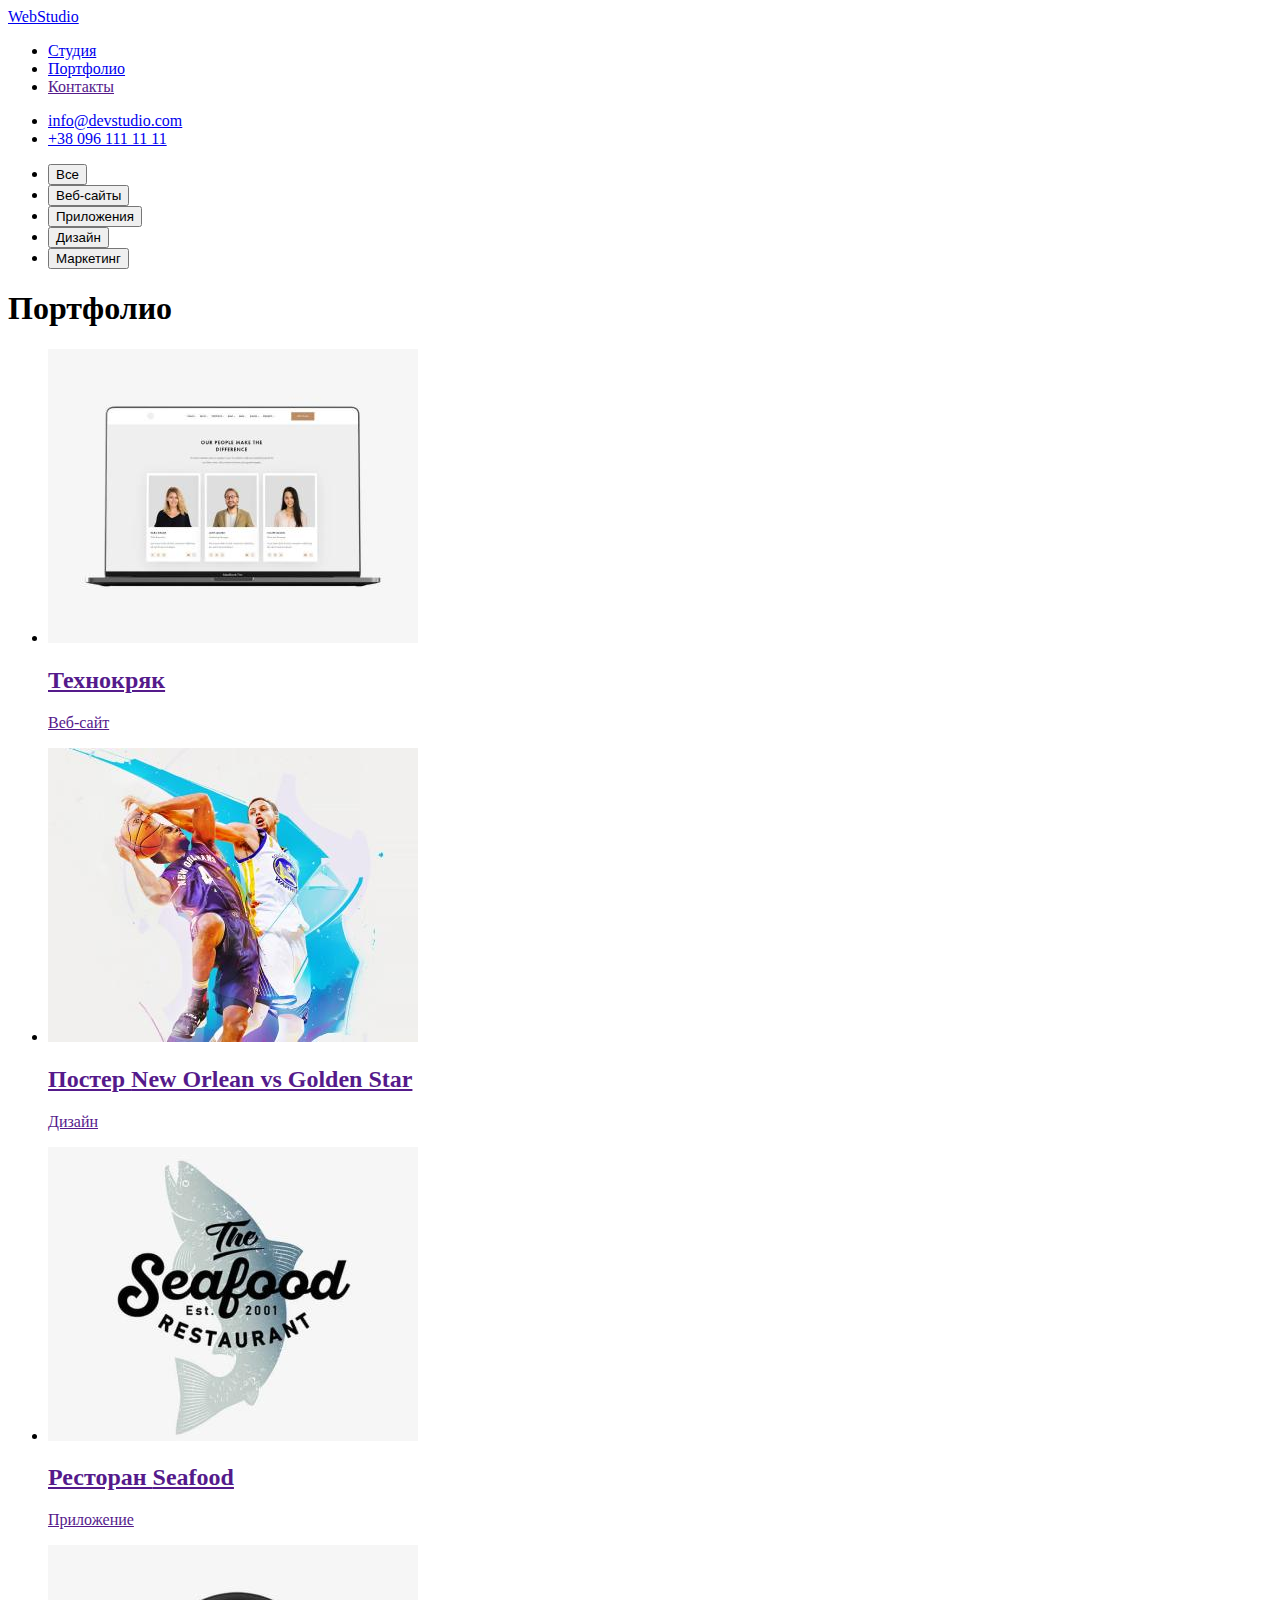
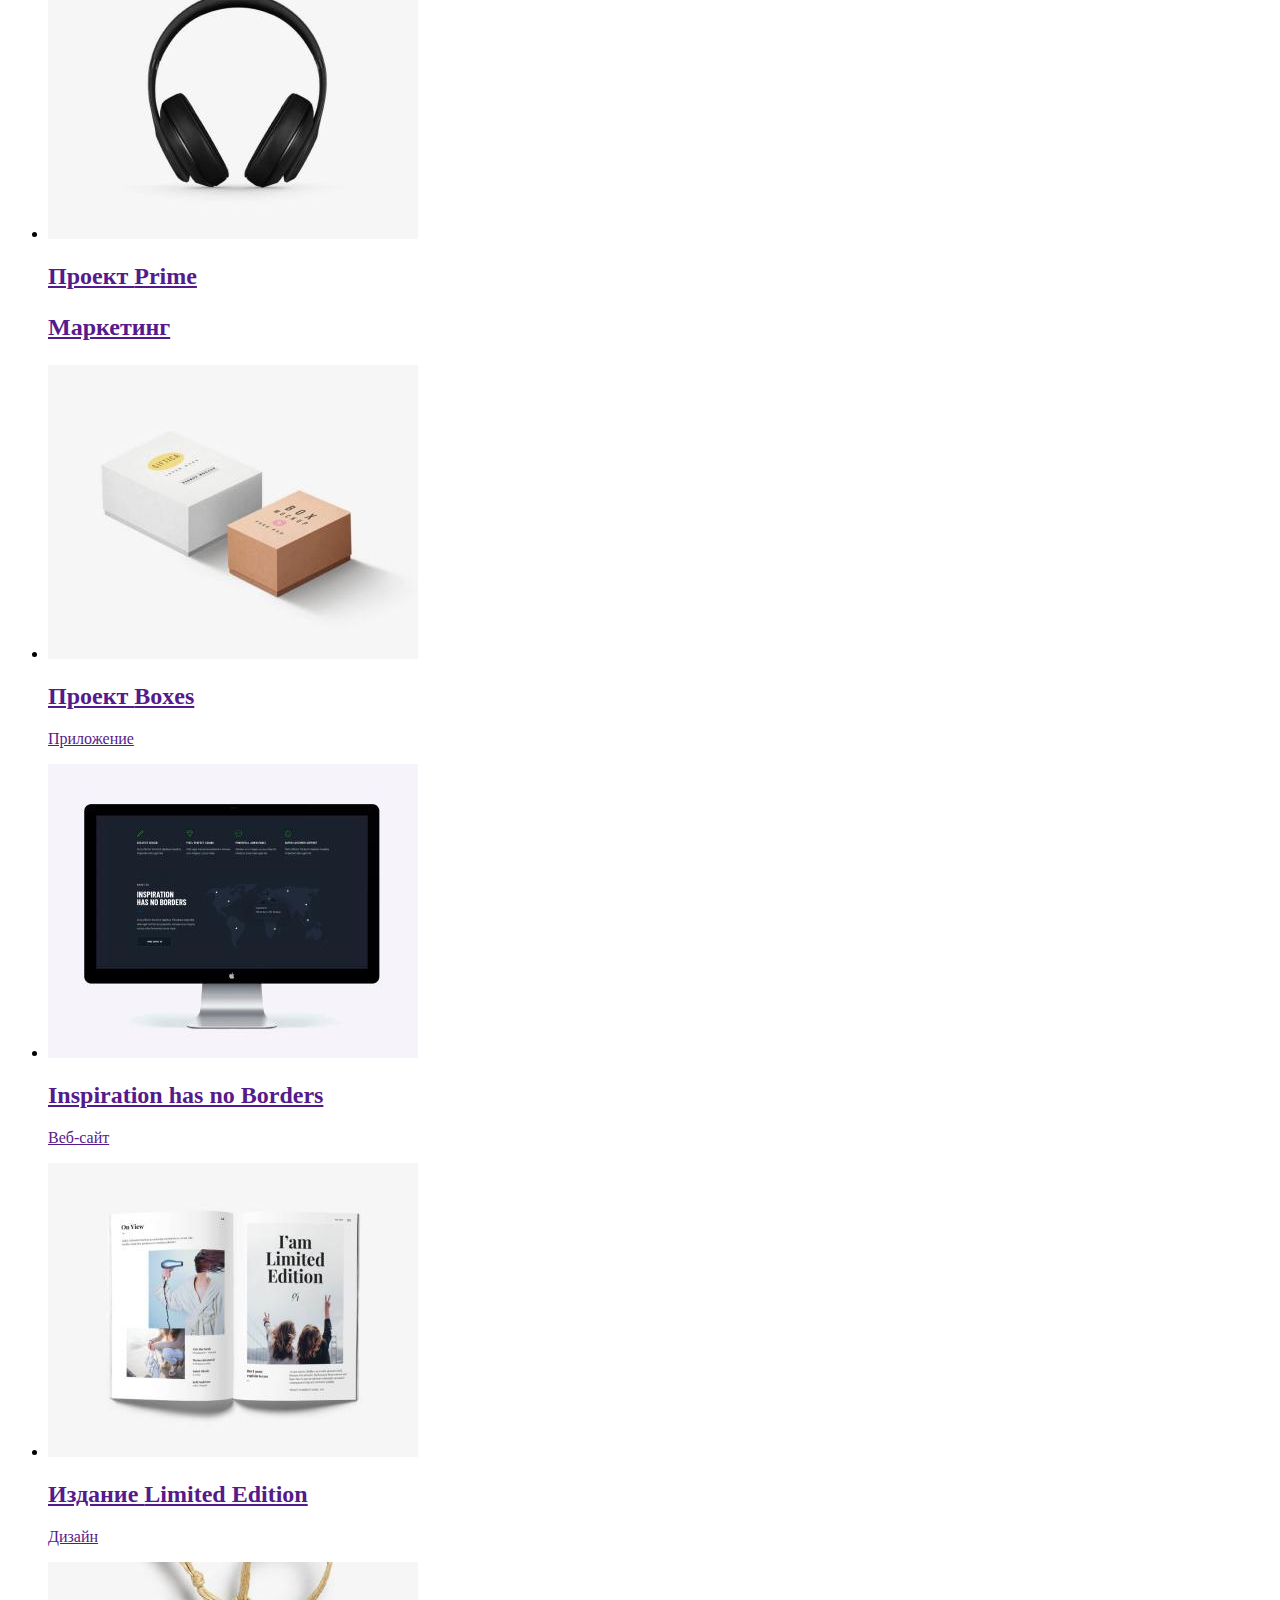
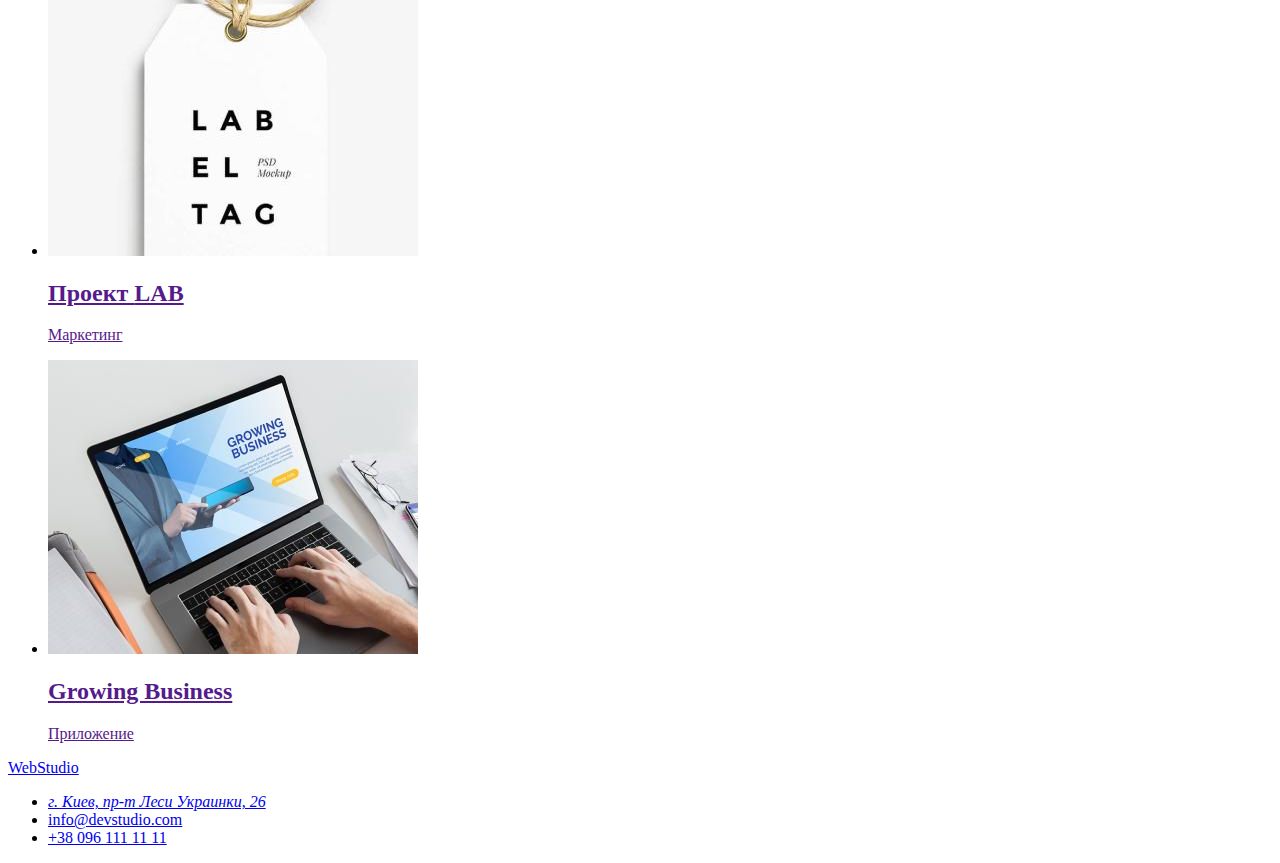
==== portfolio.html @ b195a721 "розписано портфоліо" ====
<!DOCTYPE html>
<html lang="en">

<head>
    <meta charset="UTF-8">
    <meta http-equiv="X-UA-Compatible" content="IE=edge">
    <meta name="viewport" content="width=device-width, initial-scale=1.0">
    <title>Document</title>
</head>

<body>
    <header>
        <nav>

            <a href="./index.html">WebStudio</a>

            <ul>
                <li><a href="./index.html">Студия</a></li>
                <li><a href="./portfolio.html">Портфолио</a></li>
                <li><a href="">Контакты</a></li>
            </ul>

        </nav>

        <ul>
            <li><a href="mailto:info@devstudio.com">info@devstudio.com</a></li>
            <li><a href="tel:+380961111111">+38 096 111 11 11</a></li>
        </ul>

    </header>

    <div>
        <ul>
            <li><button type="button">Все</button></li>
            <li><button type="button">Веб-сайты</button></li>
            <li><button type="button">Приложения</button></li>
            <li><button type="button">Дизайн</button></li>
            <li><button type="button">Маркетинг</button></li>
        </ul>
    </div>
    
    <section>
        <h1>Портфолио</h1>
        <ul>
            <li>
                <a href="">
                    <img src="./images/potr.jpg" alt="Ноутбук" width="370">
                    <h2>Технокряк</h2>
                    <p>Веб-сайт</p>
                </a>
            </li>
            <li>
                <a href="">
                    <img src="./images/potr(1).jpg" alt="Баскетболіти" width="370">
                    <h2>Постер <span lang="en">New Orlean vs Golden Star</span></h2>
                    <p>Дизайн</p>
                </a>
            </li>
            <li>
                <a href="">
                    <img src="./images/port(2).jpg" alt="Логотип ресторану" width="370">
                    <h2>Ресторан <span lang="en">Seafood</span></h2>
                    <p>Приложение</p>
                </a>
            </li>
            <li>
                <a href="">
                    <img src="./images/port(3).jpg" alt="Навушники" width="370">
                    <h2>Проект <span lang="en">Prime</span</h2>
                    <p>Маркетинг</p>
                </a>
            </li>
            <li>
                <a href="">
                    <img src="./images/port(4).jpg" alt="Коробка" width="370">
                    <h2>Проект <span lang="en">Boxes</span></h2>
                    <p>Приложение</p>
                </a>
            </li>
            <li>
                <a href="">
                    <img src="./images/port(5).jpg" alt="Комп'ютер" width="370">
                    <h2><span lang="en">Inspiration has no Borders</span></h2>
                    <p>Веб-сайт</p>
                </a>
            </li>
            <li>
                <a href="">
                    <img src="./images/port(6).jpg" alt="Журнал" width="370">
                    <h2>Издание <span lang="en">Limited Edition</span></h2>
                    <p>Дизайн</p>
                </a>
            </li>
            <li>
                <a href="">
                    <img src="./images/port(7).jpg" alt="Бірка" width="370">
                    <h2>Проект <span lang="en">LAB</span></h2>
                    <p>Маркетинг</p>
                </a>
            </li>
            <li>
                <a href="">
                    <img src="./images/port(8).jpg" alt="Ноутбук" width="370">
                    <h2><span lang="en">Growing Business</span></h2>
                    <p>Приложение</p>
                </a>
            </li>
        </ul>
    </section>
    <footer>
        <a href="./index.html">WebStudio</a>
        <ul>
            <li>
                <a class="map link" href="https://goo.gl/maps/3yWpkA23hBz6djXq9" target="_blank" rel="noopener noreferrer">
                    <address>г. Киев, пр-т Леси Украинки, 26</address>
                </a>
            </li>
            <li>
                <a href="mailto:info@devstudio.com">info@devstudio.com</a>
            </li>
            <li>
                <a href="tel:+380961111111">+38 096 111 11 11</a>
            </li>
        </ul>
    </footer>
</body>

</html>
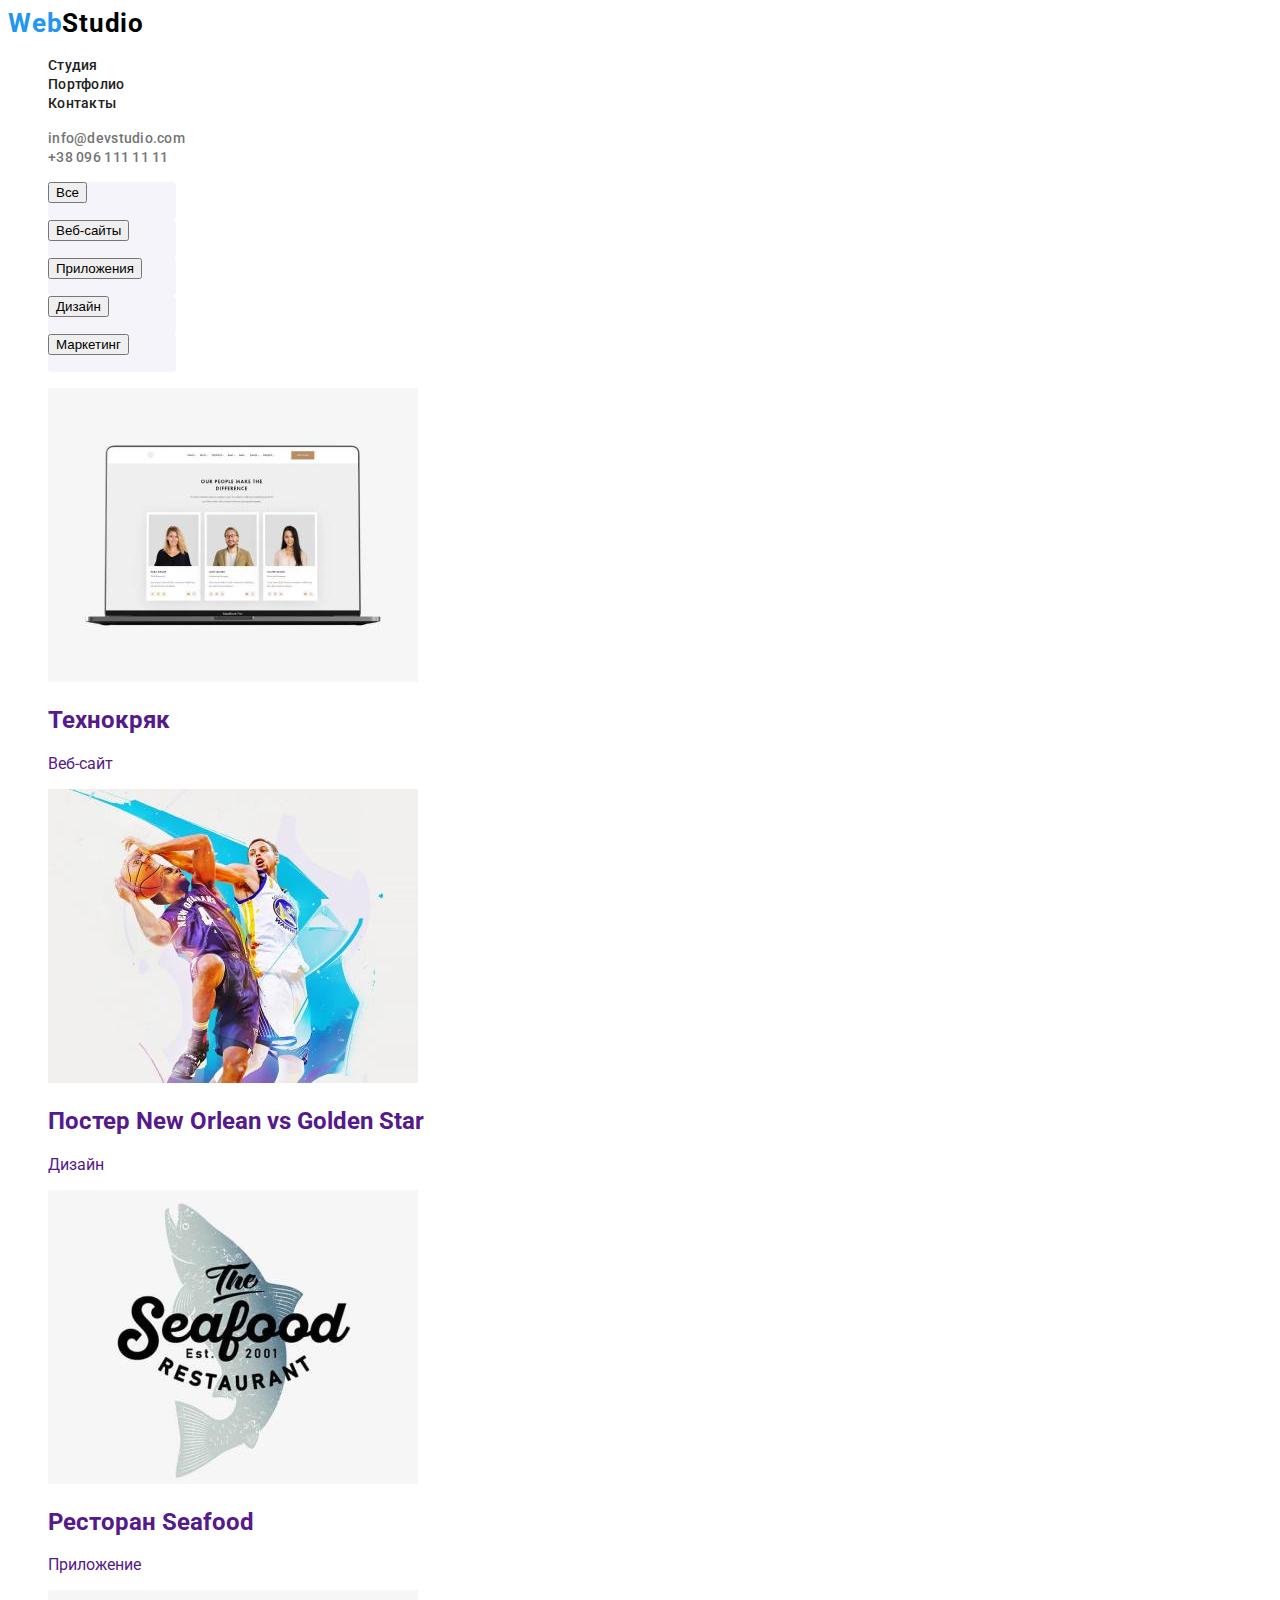
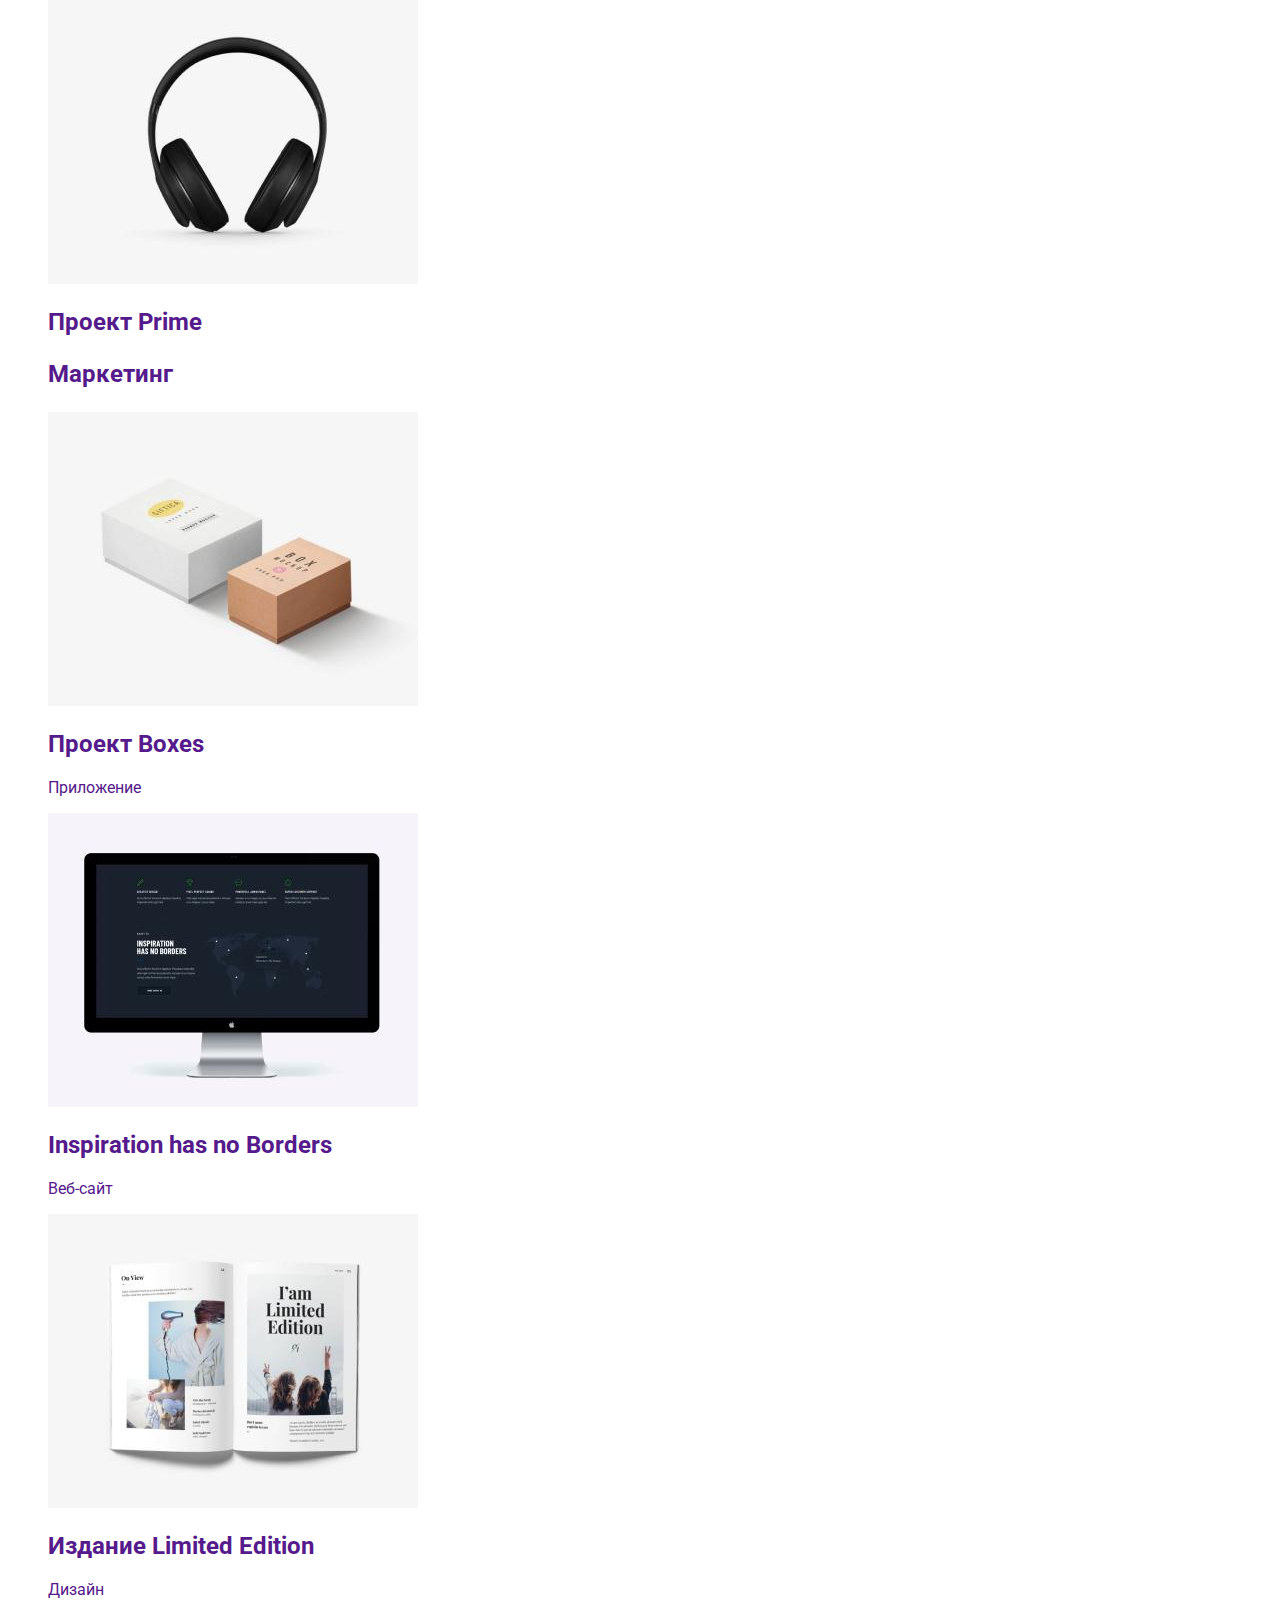
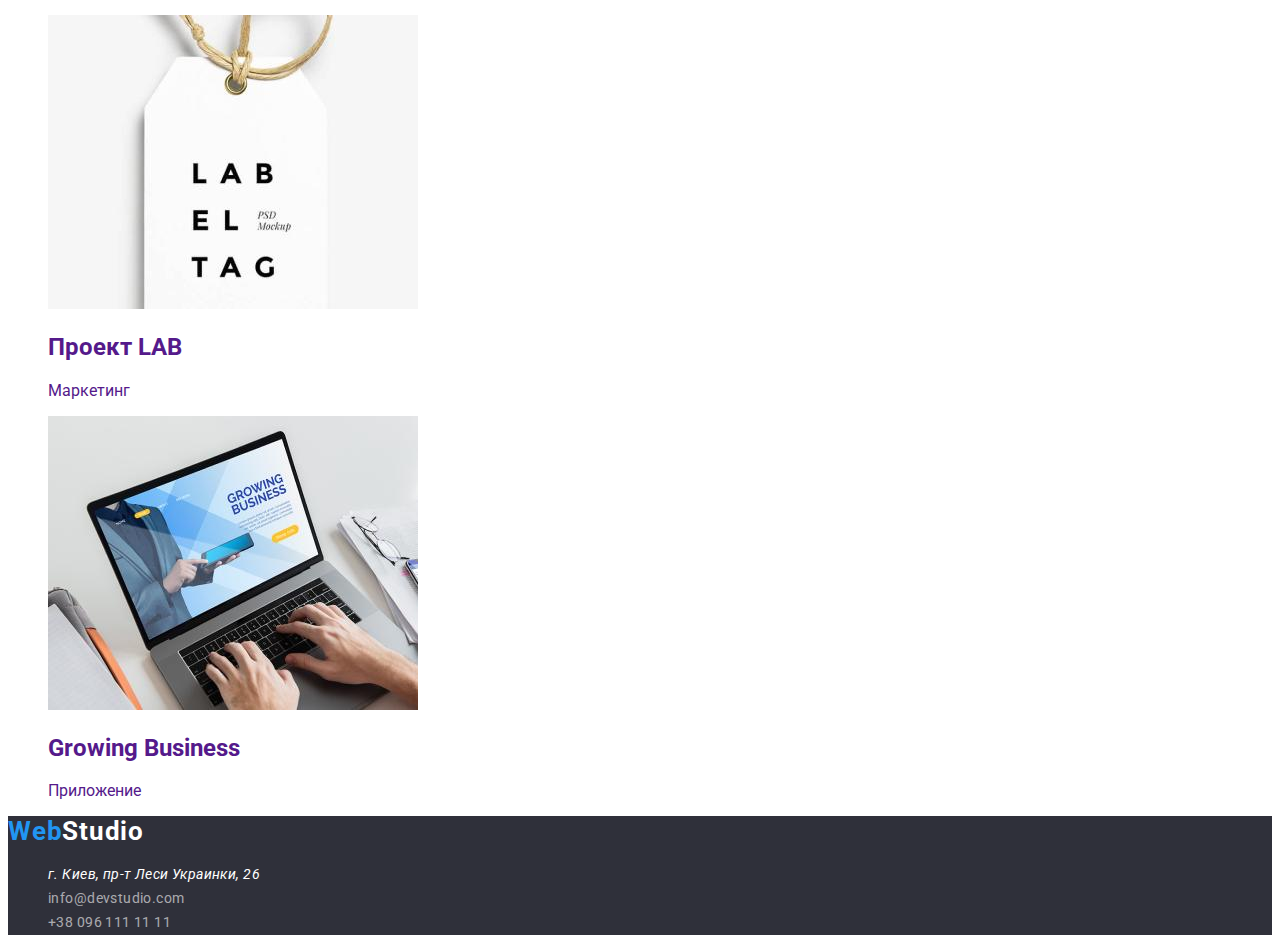
==== commit 71d16c3f: "готово на 70%" ====
--- a/portfolio.html
+++ b/portfolio.html
@@ -1,105 +1,111 @@
 <!DOCTYPE html>
-<html lang="en">
+<html lang="ru">
 
 <head>
     <meta charset="UTF-8">
     <meta http-equiv="X-UA-Compatible" content="IE=edge">
     <meta name="viewport" content="width=device-width, initial-scale=1.0">
+    <link rel="preconnect" href="https://fonts.googleapis.com">
+    <link rel="preconnect" href="https://fonts.gstatic.com" crossorigin>
+    <link href="https://fonts.googleapis.com/css2?family=Raleway:wght@700&family=Roboto:wght@400;500;700&display=swap"
+        rel="stylesheet">
+    <link rel="stylesheet" href="css/styles.css">
     <title>Document</title>
 </head>
 
 <body>
-    <header>
-        <nav>
+    <!-- хедер /* Верхняя линия */ -->
+    <header class="header">
+        <nav class="header-navigation">
 
-            <a href="./index.html">WebStudio</a>
+            <a class= "link header-logo-web" href="./index.html">Web<span class="header-logo-studio">Studio</span></a>
 
-            <ul>
-                <li><a href="./index.html">Студия</a></li>
-                <li><a href="./portfolio.html">Портфолио</a></li>
-                <li><a href="">Контакты</a></li>
+            <ul class="list header-list">
+                <li class="header-item"><a class= "link header-link" href="./index.html">Студия</a></li>
+                <li class="header-item"><a class= "link header-link" href="./portfolio.html">Портфолио</a></li>
+                <li class="header-item"><a class= "link header-link" href="">Контакты</a></li>
             </ul>
 
         </nav>
 
-        <ul>
-            <li><a href="mailto:info@devstudio.com">info@devstudio.com</a></li>
-            <li><a href="tel:+380961111111">+38 096 111 11 11</a></li>
+        <ul class="list">
+            <li><a class= "link header-mail" href="mailto:info@devstudio.com">info@devstudio.com</a></li>
+            <li><a class= "link header-tel" href="tel:+380961111111">+38 096 111 11 11</a></li>
         </ul>
-
+<!-- /* Портфолио */ -->
     </header>
-
+    
     <div>
-        <ul>
-            <li><button type="button">Все</button></li>
-            <li><button type="button">Веб-сайты</button></li>
-            <li><button type="button">Приложения</button></li>
-            <li><button type="button">Дизайн</button></li>
-            <li><button type="button">Маркетинг</button></li>
+        <ul class="list">
+            <li class="list-btn"><button type="button">Все</button></li>
+            <li class="list-btn"><button type="button">Веб-сайты</button></li>
+            <li class="list-btn"><button type="button">Приложения</button></li>
+            <li class="list-btn"><button type="button">Дизайн</button></li>
+            <li class="list-btn"><button type="button">Маркетинг</button></li>
         </ul>
     </div>
     
     <section>
-        <h1>Портфолио</h1>
-        <ul>
+        <h1 class="visually-hidden">Портфолио</h1>
+        <ul class="list">
             <li>
-                <a href="">
+                <a class="link" href="">
                     <img src="./images/potr.jpg" alt="Ноутбук" width="370">
                     <h2>Технокряк</h2>
                     <p>Веб-сайт</p>
                 </a>
             </li>
             <li>
-                <a href="">
+                <a class="link" href="">
                     <img src="./images/potr(1).jpg" alt="Баскетболіти" width="370">
                     <h2>Постер <span lang="en">New Orlean vs Golden Star</span></h2>
                     <p>Дизайн</p>
                 </a>
             </li>
             <li>
-                <a href="">
+                <a class="link" href="">
                     <img src="./images/port(2).jpg" alt="Логотип ресторану" width="370">
                     <h2>Ресторан <span lang="en">Seafood</span></h2>
                     <p>Приложение</p>
                 </a>
             </li>
             <li>
-                <a href="">
+                <a class="link" href="">
                     <img src="./images/port(3).jpg" alt="Навушники" width="370">
                     <h2>Проект <span lang="en">Prime</span</h2>
                     <p>Маркетинг</p>
                 </a>
             </li>
             <li>
-                <a href="">
+                <a class="link" href="">
                     <img src="./images/port(4).jpg" alt="Коробка" width="370">
                     <h2>Проект <span lang="en">Boxes</span></h2>
                     <p>Приложение</p>
                 </a>
             </li>
             <li>
-                <a href="">
+                <a class="link" href="">
                     <img src="./images/port(5).jpg" alt="Комп'ютер" width="370">
                     <h2><span lang="en">Inspiration has no Borders</span></h2>
                     <p>Веб-сайт</p>
                 </a>
             </li>
             <li>
-                <a href="">
+                <a class="link" href="">
                     <img src="./images/port(6).jpg" alt="Журнал" width="370">
                     <h2>Издание <span lang="en">Limited Edition</span></h2>
                     <p>Дизайн</p>
                 </a>
             </li>
             <li>
-                <a href="">
+                <a class="link" href="">
                     <img src="./images/port(7).jpg" alt="Бірка" width="370">
                     <h2>Проект <span lang="en">LAB</span></h2>
                     <p>Маркетинг</p>
                 </a>
             </li>
             <li>
-                <a href="">
+                <a class="link" href="">
                     <img src="./images/port(8).jpg" alt="Ноутбук" width="370">
                     <h2><span lang="en">Growing Business</span></h2>
                     <p>Приложение</p>
@@ -107,19 +113,20 @@
             </li>
         </ul>
     </section>
-    <footer>
-        <a href="./index.html">WebStudio</a>
-        <ul>
+    <!-- футер /* Подвал */-->
+    <footer class="footer">
+        <a class="link footer-web-link" href="./index.html">Web<span class="footer-logo-studio">Studio</span></a>
+        <ul class="list footer-list">
             <li>
-                <a class="map link" href="https://goo.gl/maps/3yWpkA23hBz6djXq9" target="_blank" rel="noopener noreferrer">
+                <a class="map-link" href="https://goo.gl/maps/3yWpkA23hBz6djXq9" target="_blank" rel="noopener noreferrer">
                     <address>г. Киев, пр-т Леси Украинки, 26</address>
                 </a>
             </li>
             <li>
-                <a href="mailto:info@devstudio.com">info@devstudio.com</a>
+                <a class="link footer-mail" href="mailto:info@devstudio.com">info@devstudio.com</a>
             </li>
             <li>
-                <a href="tel:+380961111111">+38 096 111 11 11</a>
+                <a class="link footer-tel" href="tel:+380961111111">+38 096 111 11 11</a>
             </li>
         </ul>
     </footer>
--- a/css/styles.css
+++ b/css/styles.css
@@ -0,0 +1,220 @@
+:root {
+  --main-header-color: #212121;
+  --accent-color: #2196f3;
+  --main-title-color: #212121;
+  --main-text-color: #757575;
+  --main-btr-color: #ffffff;
+}
+
+body {
+  font-family: "Roboto", sans-serif;
+}
+
+.list {
+  list-style: none;
+}
+
+.link {
+  text-decoration: none;
+}
+
+/* -----------------------Верхняя линия-------------- */
+
+.header {
+  background-color: #ffffff;
+}
+
+.header-logo-web {
+  font-weight: bold;
+  font-size: 26px;
+  line-height: 31px;
+  letter-spacing: 0.03em;
+  color: #2196f3;
+}
+
+.header-logo-studio {
+  font-weight: bold;
+  font-size: 26px;
+  line-height: 31px;
+  letter-spacing: 0.03em;
+  color: #000000;
+}
+
+.header-link {
+  font-weight: 500;
+  font-size: 14px;
+  line-height: 1.15;
+  letter-spacing: 0.02em;
+  color: var(--main-header-color);
+}
+
+.header-link:hover {
+  color: var(--accent-color);
+}
+.header-link:focus {
+  color: var(--accent-color);
+}
+
+.header-tel {
+  font-weight: 500;
+  font-size: 14px;
+  line-height: 1.15;
+  letter-spacing: 0.02em;
+  color: #757575;
+}
+
+.header-tel:hover {
+  color: var(--accent-color);
+}
+.header-tel:focus {
+  color: var(--accent-color);
+}
+
+.header-mail {
+  font-weight: 500;
+  font-size: 14px;
+  line-height: 1.15;
+  letter-spacing: 0.02em;
+  color: #757575;
+}
+
+.header-mail:hover {
+  color: var(--accent-color);
+}
+.header-mail:focus {
+  color: var(--accent-color);
+}
+
+/* --------------------------HERO---------------------------------- */
+
+.hero {
+  background-color: #2f303a;
+}
+
+.hero-btn {
+  font-family: inherit;
+  font-weight: bold;
+  font-size: 16px;
+  line-height: 1.87;
+  display: flex;
+  align-items: center;
+  text-align: center;
+  letter-spacing: 0.06em;
+  color: #ffffff;
+}
+
+.hero-btn {
+  background-color: #2196f3;
+}
+
+.hero-btn:hover {
+  color: #188ce8;
+}
+.hero-btn:focus {
+  color: #188ce8;
+}
+
+.hero-title {
+  font-weight: 900;
+  font-size: 44px;
+  line-height: 1.36;
+  text-align: center;
+  letter-spacing: 0.06em;
+  text-transform: uppercase;
+  color: #ffffff;
+}
+
+.visually-hidden {
+  position: absolute;
+  width: 1px;
+  height: 1px;
+  margin: -1px;
+  border: 0;
+  padding: 0;
+
+  white-space: nowrap;
+  clip-path: inset(100%);
+  clip: rect(0 0 0 0);
+  overflow: hidden;
+}
+
+.list-btn {
+  width: 128px;
+  height: 38px;
+  left: 576px;
+  top: 174px;
+
+  background: #f5f4fa;
+  border-radius: 4px;
+}
+
+/* --------------------Подвал------------------------- */
+.footer {
+  background-color: #2f303a;
+}
+
+.footer-web-link {
+  font-weight: bold;
+  font-size: 26px;
+  line-height: 31px;
+  letter-spacing: 0.03em;
+  color: #2196f3;
+}
+
+.footer-logo-studio {
+  font-weight: bold;
+  font-size: 26px;
+  line-height: 31px;
+  letter-spacing: 0.03em;
+  color: #ffffff;
+}
+
+.map-link {
+  font-weight: normal;
+  font-size: 14px;
+  line-height: 1.71;
+  letter-spacing: 0.03em;
+  color: #ffffff;
+}
+
+.map-link:hover {
+  color: var(--accent-color);
+}
+.map-link:focus {
+  color: var(--accent-color);
+}
+
+.footer-mail {
+  font-weight: normal;
+  font-size: 14px;
+  line-height: 1.71;
+  letter-spacing: 0.03em;
+  color: rgba(255, 255, 255, 0.6);
+}
+
+.footer-mail:hover {
+  color: var(--accent-color);
+}
+.footer-mail:focus {
+  color: var(--accent-color);
+}
+
+.footer-tel {
+  font-weight: normal;
+  font-size: 14px;
+  line-height: 1.71;
+  letter-spacing: 0.03em;
+  color: rgba(255, 255, 255, 0.6);
+}
+
+.footer-tel:hover {
+  color: var(--accent-color);
+}
+
+.footer-tel:focus {
+  color: var(--accent-color);
+}
+
+.map-link {
+  text-decoration: none;
+}
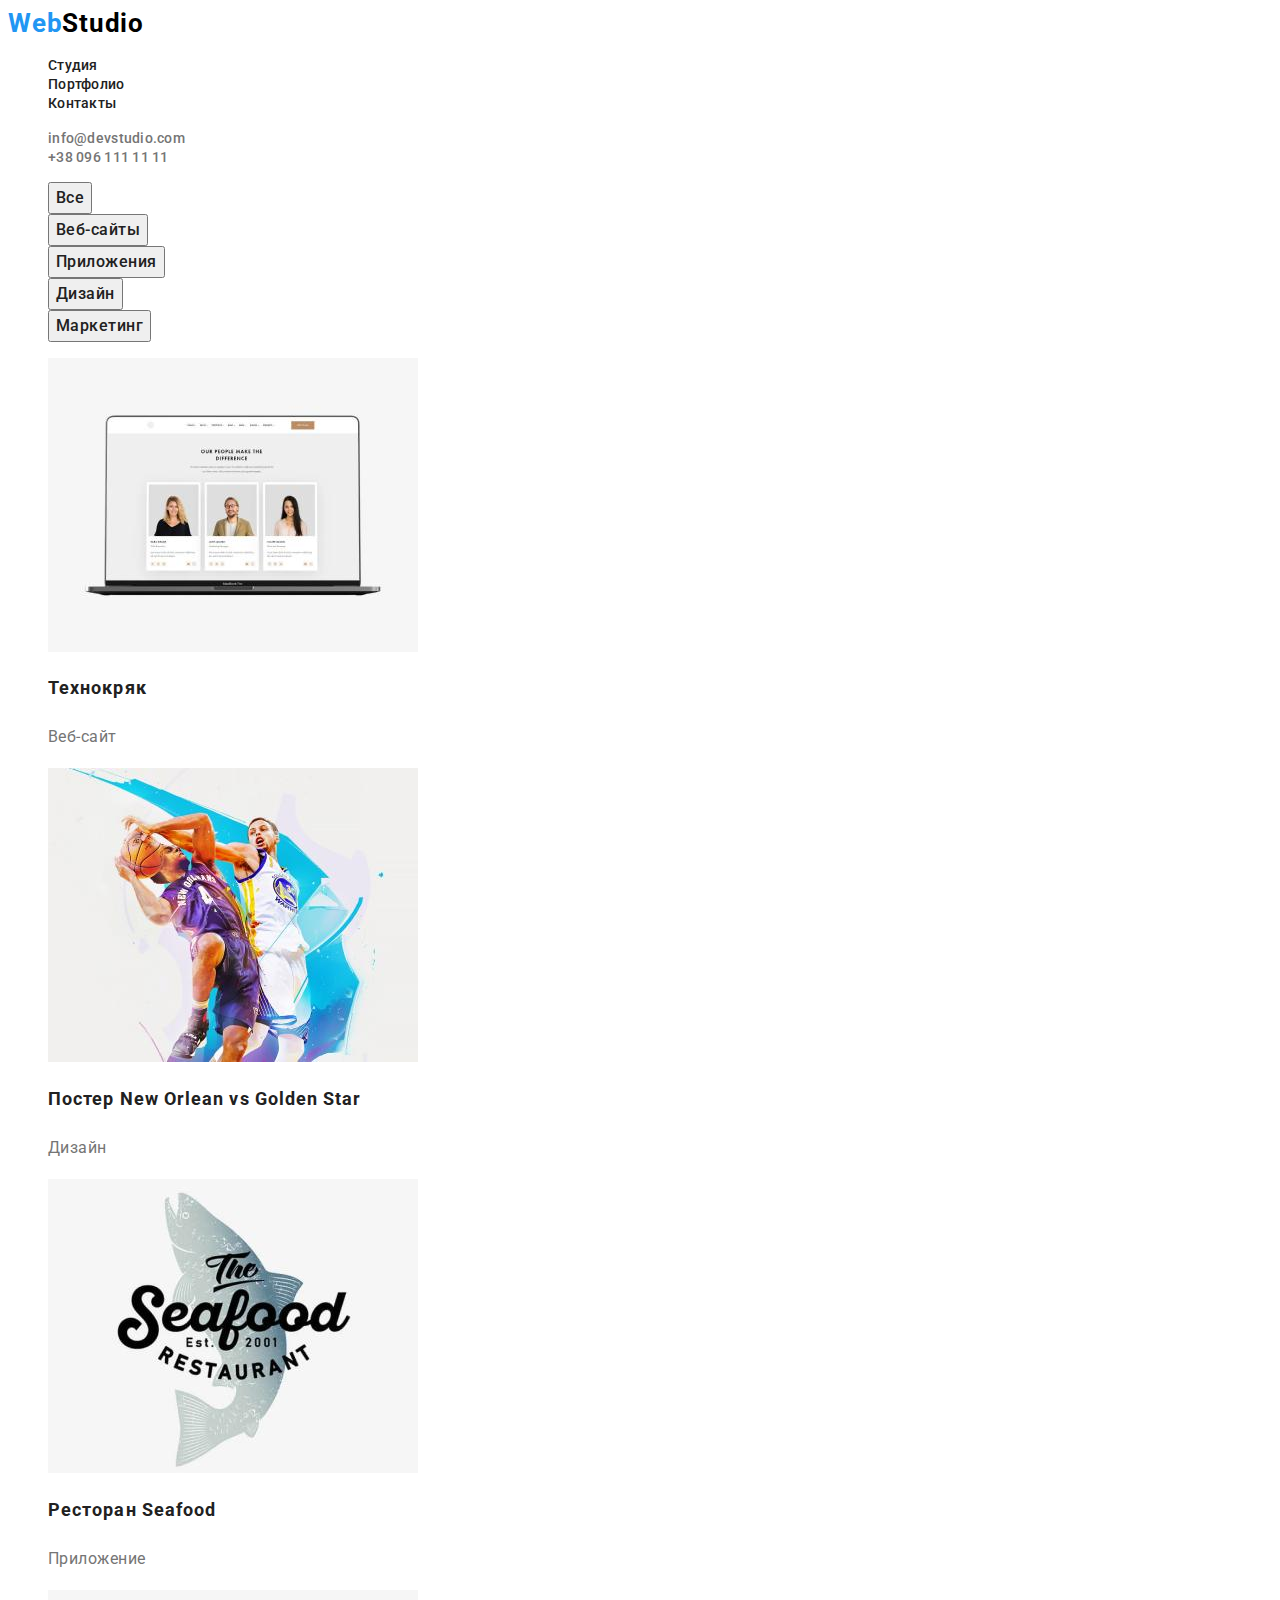
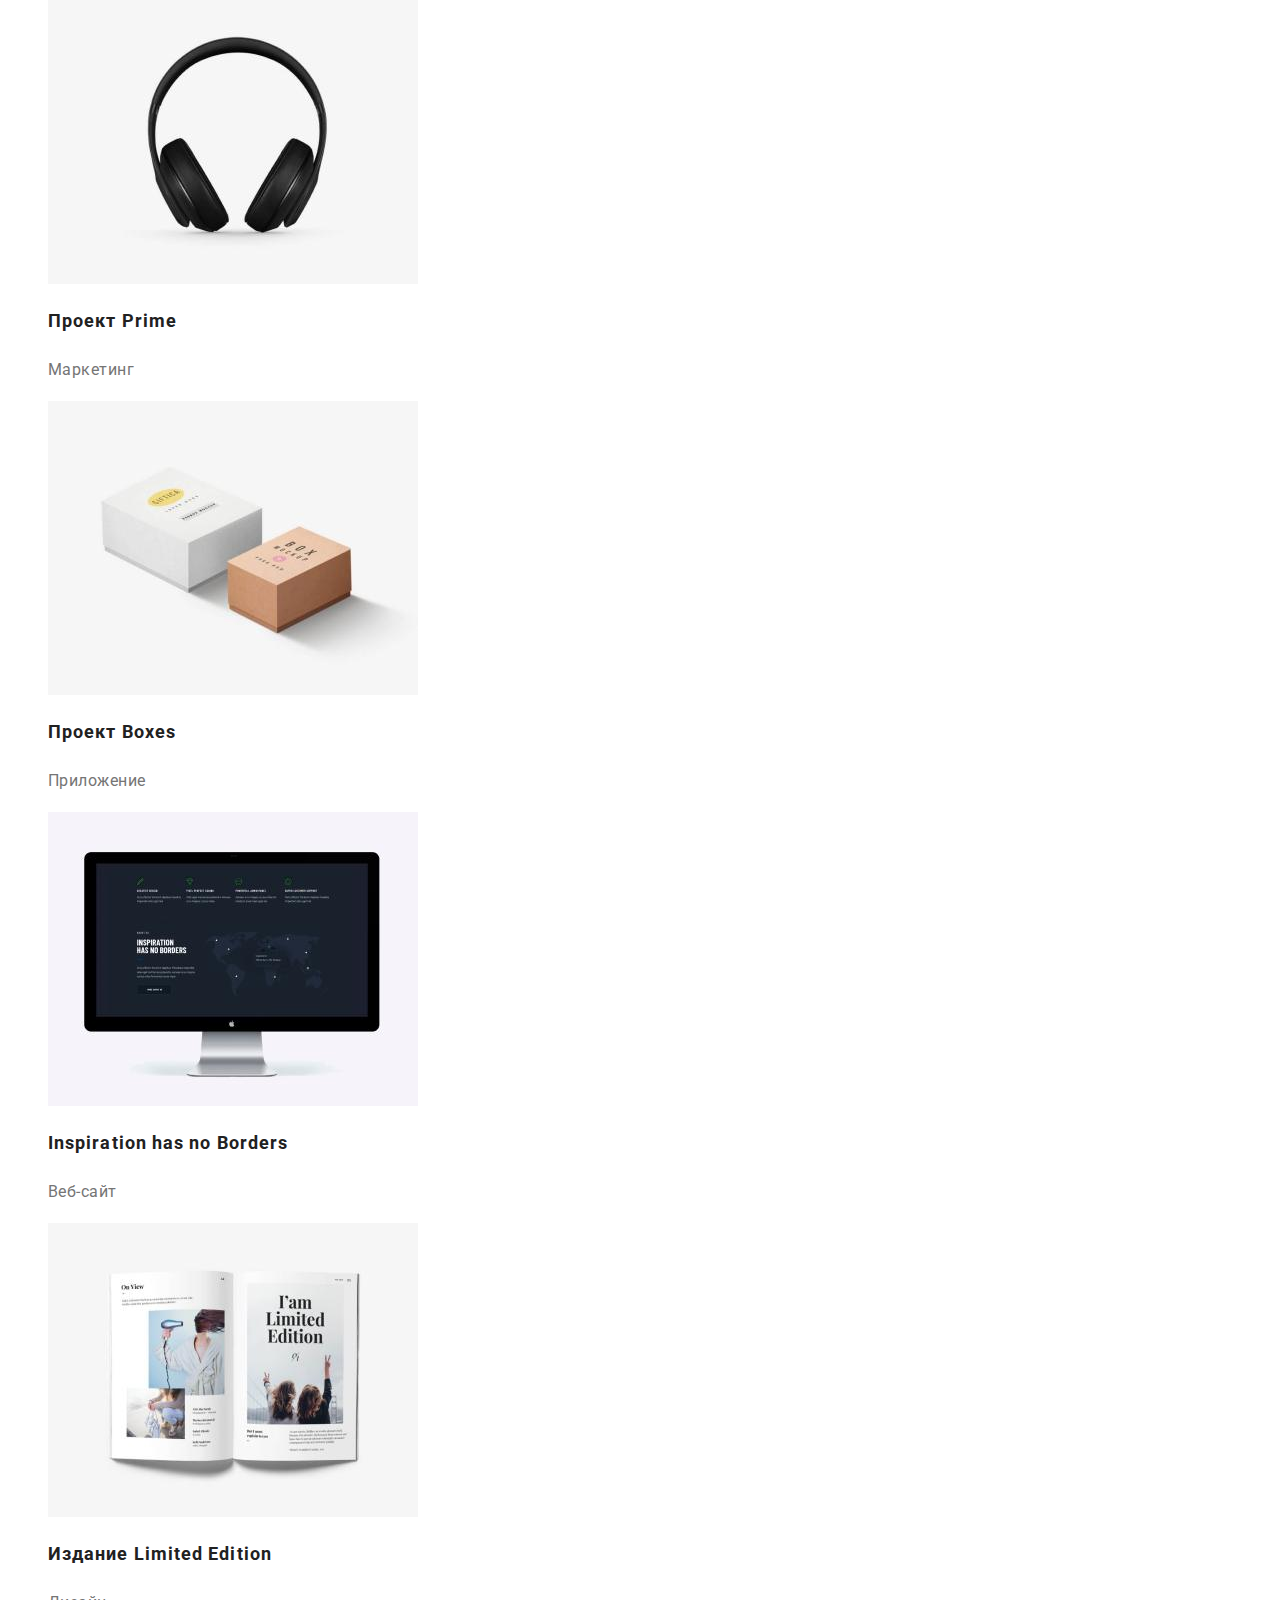
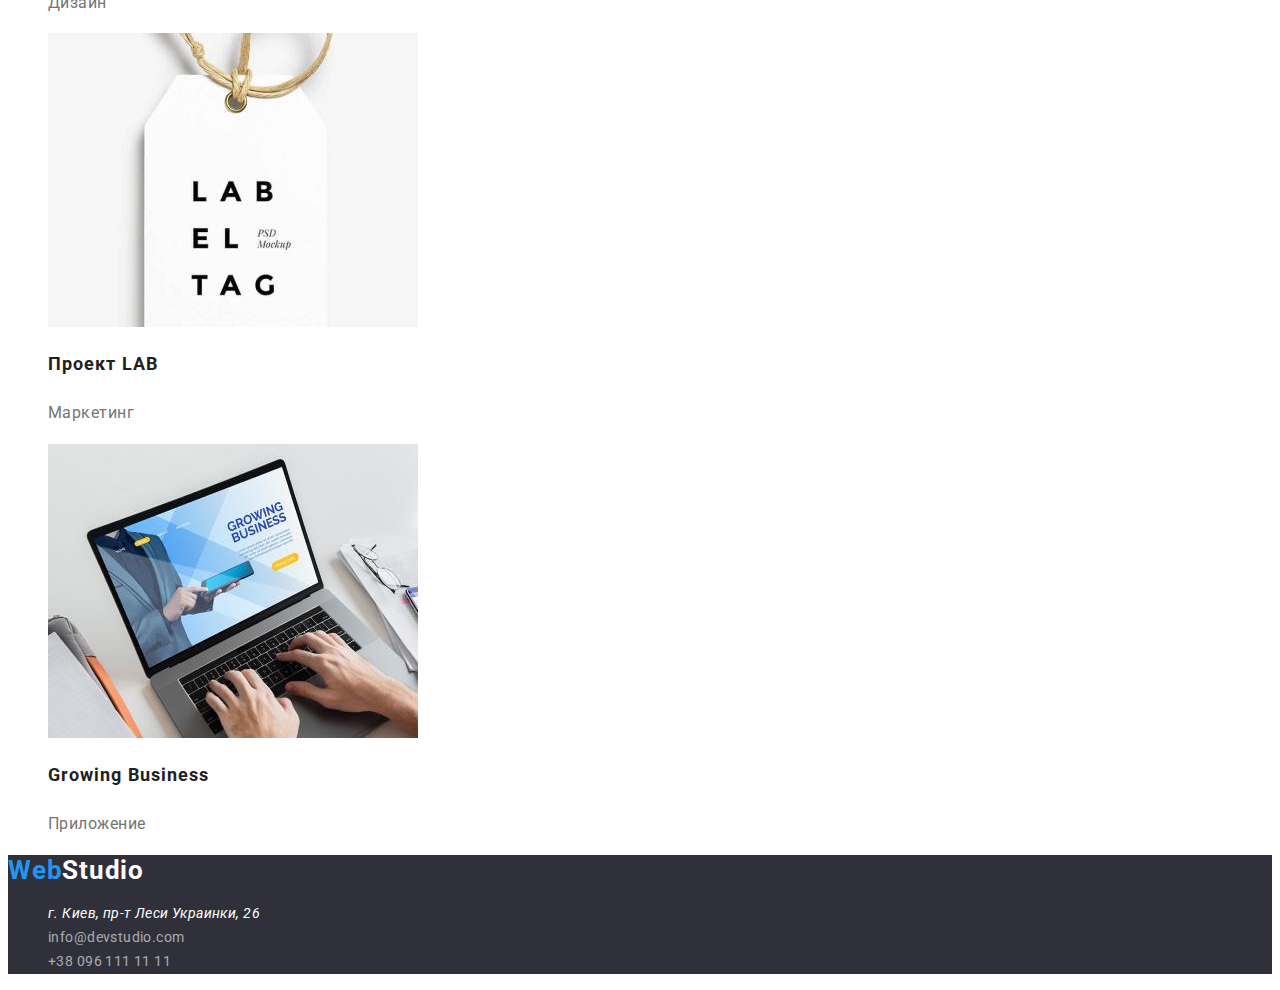
==== commit 445b3cc4: "зроблено" ====
--- a/portfolio.html
+++ b/portfolio.html
@@ -7,126 +7,125 @@
     <meta name="viewport" content="width=device-width, initial-scale=1.0">
     <link rel="preconnect" href="https://fonts.googleapis.com">
     <link rel="preconnect" href="https://fonts.gstatic.com" crossorigin>
-    <link href="https://fonts.googleapis.com/css2?family=Raleway:wght@700&family=Roboto:wght@400;500;700&display=swap"
+    <link href="https://fonts.googleapis.com/css2?family=Raleway:wght@700&family=Roboto:wght@400;500;700;900&display=swap"
         rel="stylesheet">
     <link rel="stylesheet" href="css/styles.css">
     <title>Document</title>
 </head>
 
 <body>
-    <!-- хедер /* Верхняя линия */ -->
-    <header class="header">
-        <nav class="header-navigation">
+    <!--------------------------ШАПКА----/*Верхняя линия*/-->
+    <header>
+        <nav>
 
-            <a class= "link header-logo-web" href="./index.html">Web<span class="header-logo-studio">Studio</span></a>
-
+            <a class="link header-logo-web" href="./index.html">Web<span class="header-logo-studio">Studio</span></a>
+            
             <ul class="list header-list">
-                <li class="header-item"><a class= "link header-link" href="./index.html">Студия</a></li>
-                <li class="header-item"><a class= "link header-link" href="./portfolio.html">Портфолио</a></li>
-                <li class="header-item"><a class= "link header-link" href="">Контакты</a></li>
+                <li class="header-item"><a class="link header-link" href="./index.html">Студия</a></li>
+                <li class="header-item"><a class="link header-link" href="./portfolio.html">Портфолио</a></li>
+                <li class="header-item"><a class="link header-link" href="">Контакты</a></li>
             </ul>
-
-        </nav>
-
-        <ul class="list">
-            <li><a class= "link header-mail" href="mailto:info@devstudio.com">info@devstudio.com</a></li>
-            <li><a class= "link header-tel" href="tel:+380961111111">+38 096 111 11 11</a></li>
-        </ul>
-<!-- /* Портфолио */ -->
+            
+            </nav>
+            
+            <ul class="list">
+                <li><a class="link header-mail" href="mailto:info@devstudio.com">info@devstudio.com</a></li>
+                <li><a class="link header-tel" href="tel:+380961111111">+38 096 111 11 11</a></li>
+            </ul>
+<!------------------------------/* Портфолио */----------------------->
     </header>
     
     <div>
         <ul class="list">
-            <li class="list-btn"><button type="button">Все</button></li>
-            <li class="list-btn"><button type="button">Веб-сайты</button></li>
-            <li class="list-btn"><button type="button">Приложения</button></li>
-            <li class="list-btn"><button type="button">Дизайн</button></li>
-            <li class="list-btn"><button type="button">Маркетинг</button></li>
+            <li><button class="list-btn" type="button">Все</button></li>
+            <li><button class="list-btn" type="button">Веб-сайты</button></li>
+            <li><button class="list-btn" type="button">Приложения</button></li>
+            <li><button class="list-btn" type="button">Дизайн</button></li>
+            <li><button class="list-btn" type="button">Маркетинг</button></li>
         </ul>
     </div>
     
-    <section>
+    <section class="section-list">
         <h1 class="visually-hidden">Портфолио</h1>
         <ul class="list">
             <li>
                 <a class="link" href="">
                     <img src="./images/potr.jpg" alt="Ноутбук" width="370">
-                    <h2>Технокряк</h2>
-                    <p>Веб-сайт</p>
+                    <h2 class="section-text">Технокряк</h2>
+                    <p class="section-title" >Веб-сайт</p>
                 </a>
             </li>
             <li>
                 <a class="link" href="">
                     <img src="./images/potr(1).jpg" alt="Баскетболіти" width="370">
-                    <h2>Постер <span lang="en">New Orlean vs Golden Star</span></h2>
-                    <p>Дизайн</p>
+                    <h2 class="section-text">Постер <span lang="en">New Orlean vs Golden Star</span></h2>
+                    <p class="section-title" >Дизайн</p>
                 </a>
             </li>
             <li>
                 <a class="link" href="">
                     <img src="./images/port(2).jpg" alt="Логотип ресторану" width="370">
-                    <h2>Ресторан <span lang="en">Seafood</span></h2>
-                    <p>Приложение</p>
+                    <h2 class="section-text">Ресторан <span lang="en">Seafood</span></h2>
+                    <p class="section-title" >Приложение</p>
                 </a>
             </li>
             <li>
                 <a class="link" href="">
                     <img src="./images/port(3).jpg" alt="Навушники" width="370">
-                    <h2>Проект <span lang="en">Prime</span</h2>
-                    <p>Маркетинг</p>
+                    <h2 class="section-text">Проект <span lang="en">Prime</span></h2>
+                    <p class="section-title" >Маркетинг</p>
                 </a>
             </li>
             <li>
                 <a class="link" href="">
                     <img src="./images/port(4).jpg" alt="Коробка" width="370">
-                    <h2>Проект <span lang="en">Boxes</span></h2>
-                    <p>Приложение</p>
+                    <h2 class="section-text">Проект <span lang="en">Boxes</span></h2>
+                    <p class="section-title" >Приложение</p>
                 </a>
             </li>
             <li>
                 <a class="link" href="">
                     <img src="./images/port(5).jpg" alt="Комп'ютер" width="370">
-                    <h2><span lang="en">Inspiration has no Borders</span></h2>
-                    <p>Веб-сайт</p>
+                    <h2 class="section-text"><span lang="en">Inspiration has no Borders</span></h2>
+                    <p class="section-title" >Веб-сайт</p>
                 </a>
             </li>
             <li>
                 <a class="link" href="">
                     <img src="./images/port(6).jpg" alt="Журнал" width="370">
-                    <h2>Издание <span lang="en">Limited Edition</span></h2>
-                    <p>Дизайн</p>
+                    <h2 class="section-text">Издание <span lang="en">Limited Edition</span></h2>
+                    <p class="section-title" >Дизайн</p>
                 </a>
             </li>
             <li>
                 <a class="link" href="">
                     <img src="./images/port(7).jpg" alt="Бірка" width="370">
-                    <h2>Проект <span lang="en">LAB</span></h2>
-                    <p>Маркетинг</p>
+                    <h2 class="section-text">Проект <span lang="en">LAB</span></h2>
+                    <p class="section-title" >Маркетинг</p>
                 </a>
             </li>
             <li>
                 <a class="link" href="">
                     <img src="./images/port(8).jpg" alt="Ноутбук" width="370">
-                    <h2><span lang="en">Growing Business</span></h2>
-                    <p>Приложение</p>
+                    <h2 class="section-text"><span lang="en">Growing Business</span></h2>
+                    <p class="section-title" >Приложение</p>
                 </a>
             </li>
         </ul>
     </section>
-    <!-- футер /* Подвал */-->
+    <!------------------------футер-/* Подвал */---------------------------------->
     <footer class="footer">
-        <a class="link footer-web-link" href="./index.html">Web<span class="footer-logo-studio">Studio</span></a>
-        <ul class="list footer-list">
+        <a class="link footer-logo-web" href="./index.html">Web<span class="footer-logo-studio">Studio</span></a>
+        <ul class="list">
             <li>
-                <a class="map-link" href="https://goo.gl/maps/3yWpkA23hBz6djXq9" target="_blank" rel="noopener noreferrer">
-                    <address>г. Киев, пр-т Леси Украинки, 26</address>
-                </a>
+                <a class="link footer-map" href="https://goo.gl/maps/3yWpkA23hBz6djXq9" target="_blank" rel="noopener noreferrer">
+                    <address>г. Киев, пр-т Леси Украинки, 26</address></a>
             </li>
             <li>
-                <a class="link footer-mail" href="mailto:info@devstudio.com">info@devstudio.com</a>
+                <a class="link footer-list" href="mailto:info@devstudio.com">info@devstudio.com</a>
             </li>
             <li>
-                <a class="link footer-tel" href="tel:+380961111111">+38 096 111 11 11</a>
+                <a class="link footer-list" href="tel:+380961111111">+38 096 111 11 11</a>
             </li>
         </ul>
     </footer>
--- a/css/styles.css
+++ b/css/styles.css
@@ -1,24 +1,23 @@
 :root {
-  --main-header-color: #212121;
+  --header-text-color: #212121;
   --accent-color: #2196f3;
   --main-title-color: #212121;
-  --main-text-color: #757575;
-  --main-btr-color: #ffffff;
+  --portfolio-text-color: #212121;
 }
 
 body {
   font-family: "Roboto", sans-serif;
 }
 
+.link {
+  text-decoration: none;
+}
+
 .list {
   list-style: none;
 }
 
-.link {
-  text-decoration: none;
-}
-
-/* -----------------------Верхняя линия-------------- */
+/* ------------------------------ШАПКА---------------------------------- */
 
 .header {
   background-color: #ffffff;
@@ -45,20 +44,37 @@
   font-size: 14px;
   line-height: 1.15;
   letter-spacing: 0.02em;
-  color: var(--main-header-color);
+  color: var(--header-text-color);
 }
 
 .header-link:hover {
   color: var(--accent-color);
 }
+
 .header-link:focus {
   color: var(--accent-color);
 }
 
+.header-mail {
+  font-weight: 500;
+  font-size: 14px;
+  line-height: 16px;
+  letter-spacing: 0.02em;
+  color: #757575;
+}
+
+.header-mail:hover {
+  color: var(--accent-color);
+}
+
+.header-mail:focus {
+  color: var(--accent-color);
+}
+
 .header-tel {
   font-weight: 500;
   font-size: 14px;
-  line-height: 1.15;
+  line-height: 16px;
   letter-spacing: 0.02em;
   color: #757575;
 }
@@ -66,33 +82,27 @@
 .header-tel:hover {
   color: var(--accent-color);
 }
+
 .header-tel:focus {
   color: var(--accent-color);
 }
-
-.header-mail {
-  font-weight: 500;
-  font-size: 14px;
-  line-height: 1.15;
-  letter-spacing: 0.02em;
-  color: #757575;
-}
-
-.header-mail:hover {
-  color: var(--accent-color);
-}
-.header-mail:focus {
-  color: var(--accent-color);
-}
-
-/* --------------------------HERO---------------------------------- */
+/* ------------------------------ГЕРОЙ-------------------------------------- */
 
 .hero {
-  background-color: #2f303a;
+  background: #2f303a;
+}
+
+.hero-text {
+  font-weight: 900;
+  font-size: 44px;
+  line-height: 1.36;
+  text-align: center;
+  letter-spacing: 0.06em;
+  text-transform: uppercase;
+  color: #ffffff;
 }
 
 .hero-btn {
-  font-family: inherit;
   font-weight: bold;
   font-size: 16px;
   line-height: 1.87;
@@ -101,28 +111,22 @@
   text-align: center;
   letter-spacing: 0.06em;
   color: #ffffff;
+  cursor: pointer;
 }
 
 .hero-btn {
-  background-color: #2196f3;
+  background: #2196f3;
+}
+
+.hero-btn:focus {
+  color: #188ce8;
 }
 
 .hero-btn:hover {
   color: #188ce8;
 }
-.hero-btn:focus {
-  color: #188ce8;
-}
-
-.hero-title {
-  font-weight: 900;
-  font-size: 44px;
-  line-height: 1.36;
-  text-align: center;
-  letter-spacing: 0.06em;
-  text-transform: uppercase;
-  color: #ffffff;
-}
+
+/* -----------------------------ОСОБЕННОСТИ--------------------------------------- */
 
 .visually-hidden {
   position: absolute;
@@ -131,29 +135,106 @@
   margin: -1px;
   border: 0;
   padding: 0;
-
   white-space: nowrap;
   clip-path: inset(100%);
   clip: rect(0 0 0 0);
   overflow: hidden;
 }
 
+.content {
+  background-color: #e5e5e5;
+}
+
+.list-text {
+  font-weight: bold;
+  font-size: 14px;
+  line-height: 16px;
+  letter-spacing: 0.03em;
+  text-transform: uppercase;
+  color: var(--main-title-color);
+}
+
+.list-pre-text {
+  font-weight: normal;
+  font-size: 14px;
+  line-height: 1.71;
+  letter-spacing: 0.03em;
+  color: #757575;
+}
+/* -------------------------------ЧЕМ-МИ-ЗАНИМАЕМСЯ----------------------------------- */
+
+.item {
+  background-color: #f5f4fa;
+}
+
+.item-text {
+  font-weight: bold;
+  font-size: 36px;
+  line-height: 42px;
+  text-align: center;
+  letter-spacing: 0.03em;
+  color: var(--header-text-color);
+}
+
+/* ---------------------------------НАША-КОМАННДА---------------------------------- */
+
+.items {
+  background-color: #f5f4fa;
+}
+
+.items-text {
+  font-weight: 500;
+  font-size: 16px;
+  line-height: 19px;
+  text-align: center;
+  letter-spacing: 0.03em;
+  color: var(--header-text-color);
+}
+
+.items-title {
+  font-weight: normal;
+  font-size: 16px;
+  line-height: 19px;
+  text-align: center;
+  letter-spacing: 0.03em;
+  color: #757575;
+}
+/* --------------------СТОРІНКА-2-ПОРТФОЛИО----------------------------------------- */
+
 .list-btn {
-  width: 128px;
-  height: 38px;
-  left: 576px;
-  top: 174px;
-
-  background: #f5f4fa;
-  border-radius: 4px;
-}
-
-/* --------------------Подвал------------------------- */
+  font-family: Roboto;
+  font-style: normal;
+  font-weight: 500;
+  font-size: 16px;
+  line-height: 1.62;
+  text-align: center;
+  letter-spacing: 0.03em;
+  color: #212121;
+  cursor: pointer;
+}
+
+.section-text {
+  font-weight: bold;
+  font-size: 18px;
+  line-height: 2;
+  letter-spacing: 0.06em;
+  color: var(--portfolio-text-color);
+}
+
+.section-title {
+  font-weight: normal;
+  font-size: 16px;
+  line-height: 1.87;
+  letter-spacing: 0.03em;
+  color: #757575;
+}
+
+/* ----------------------------ФУТЕР--------------------------------------------- */
 .footer {
   background-color: #2f303a;
 }
 
-.footer-web-link {
+.footer-logo-web {
   font-weight: bold;
   font-size: 26px;
   line-height: 31px;
@@ -169,52 +250,34 @@
   color: #ffffff;
 }
 
-.map-link {
+.footer-list {
   font-weight: normal;
   font-size: 14px;
   line-height: 1.71;
   letter-spacing: 0.03em;
-  color: #ffffff;
-}
-
-.map-link:hover {
-  color: var(--accent-color);
-}
-.map-link:focus {
-  color: var(--accent-color);
-}
-
-.footer-mail {
+  color: rgba(255, 255, 255, 0.6);
+}
+
+.footer-map {
   font-weight: normal;
   font-size: 14px;
   line-height: 1.71;
   letter-spacing: 0.03em;
-  color: rgba(255, 255, 255, 0.6);
-}
-
-.footer-mail:hover {
-  color: var(--accent-color);
-}
-.footer-mail:focus {
-  color: var(--accent-color);
-}
-
-.footer-tel {
-  font-weight: normal;
-  font-size: 14px;
-  line-height: 1.71;
-  letter-spacing: 0.03em;
-  color: rgba(255, 255, 255, 0.6);
-}
-
-.footer-tel:hover {
-  color: var(--accent-color);
-}
-
-.footer-tel:focus {
-  color: var(--accent-color);
-}
-
-.map-link {
-  text-decoration: none;
-}
+  color: #ffffff;
+}
+
+.footer-list:hover {
+  color: var(--accent-color);
+}
+
+.footer-list:focus {
+  color: var(--accent-color);
+}
+
+.footer-map:hover {
+  color: var(--accent-color);
+}
+
+.footer-map:focus {
+  color: var(--accent-color);
+}
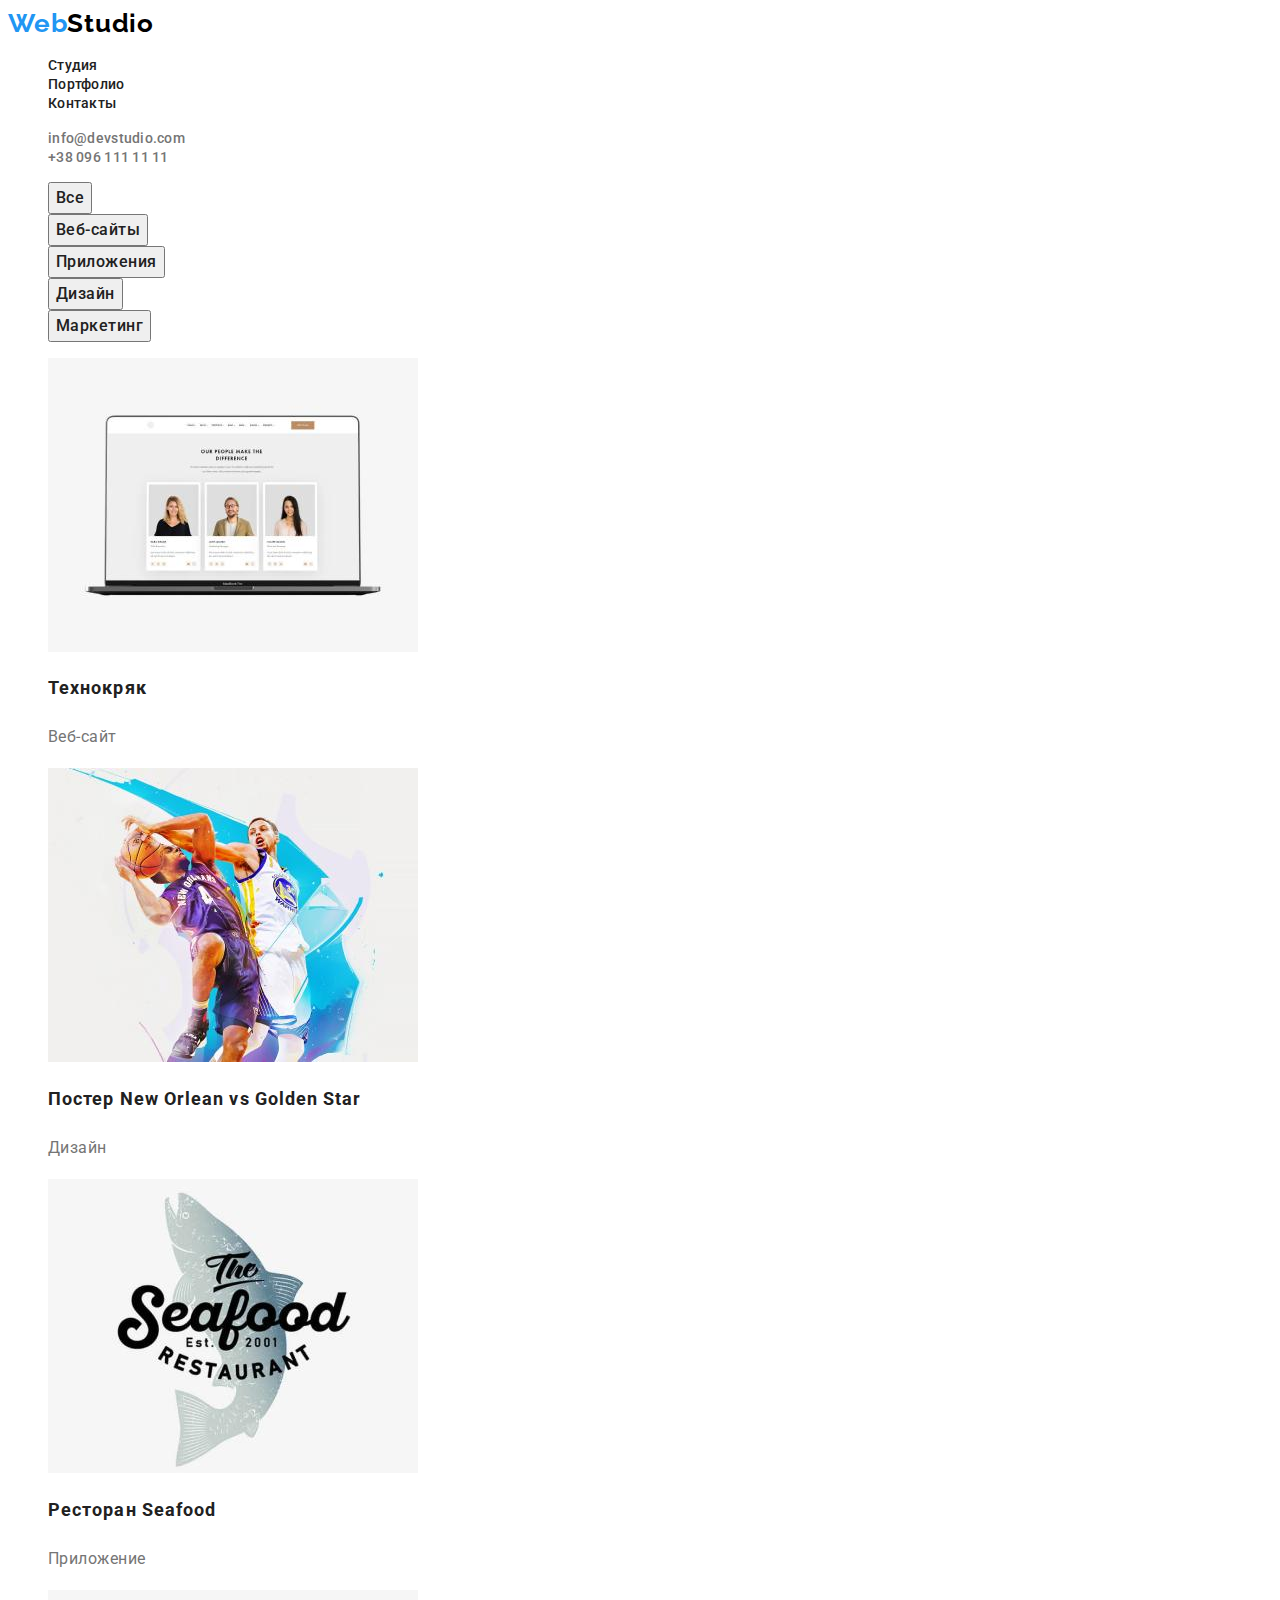
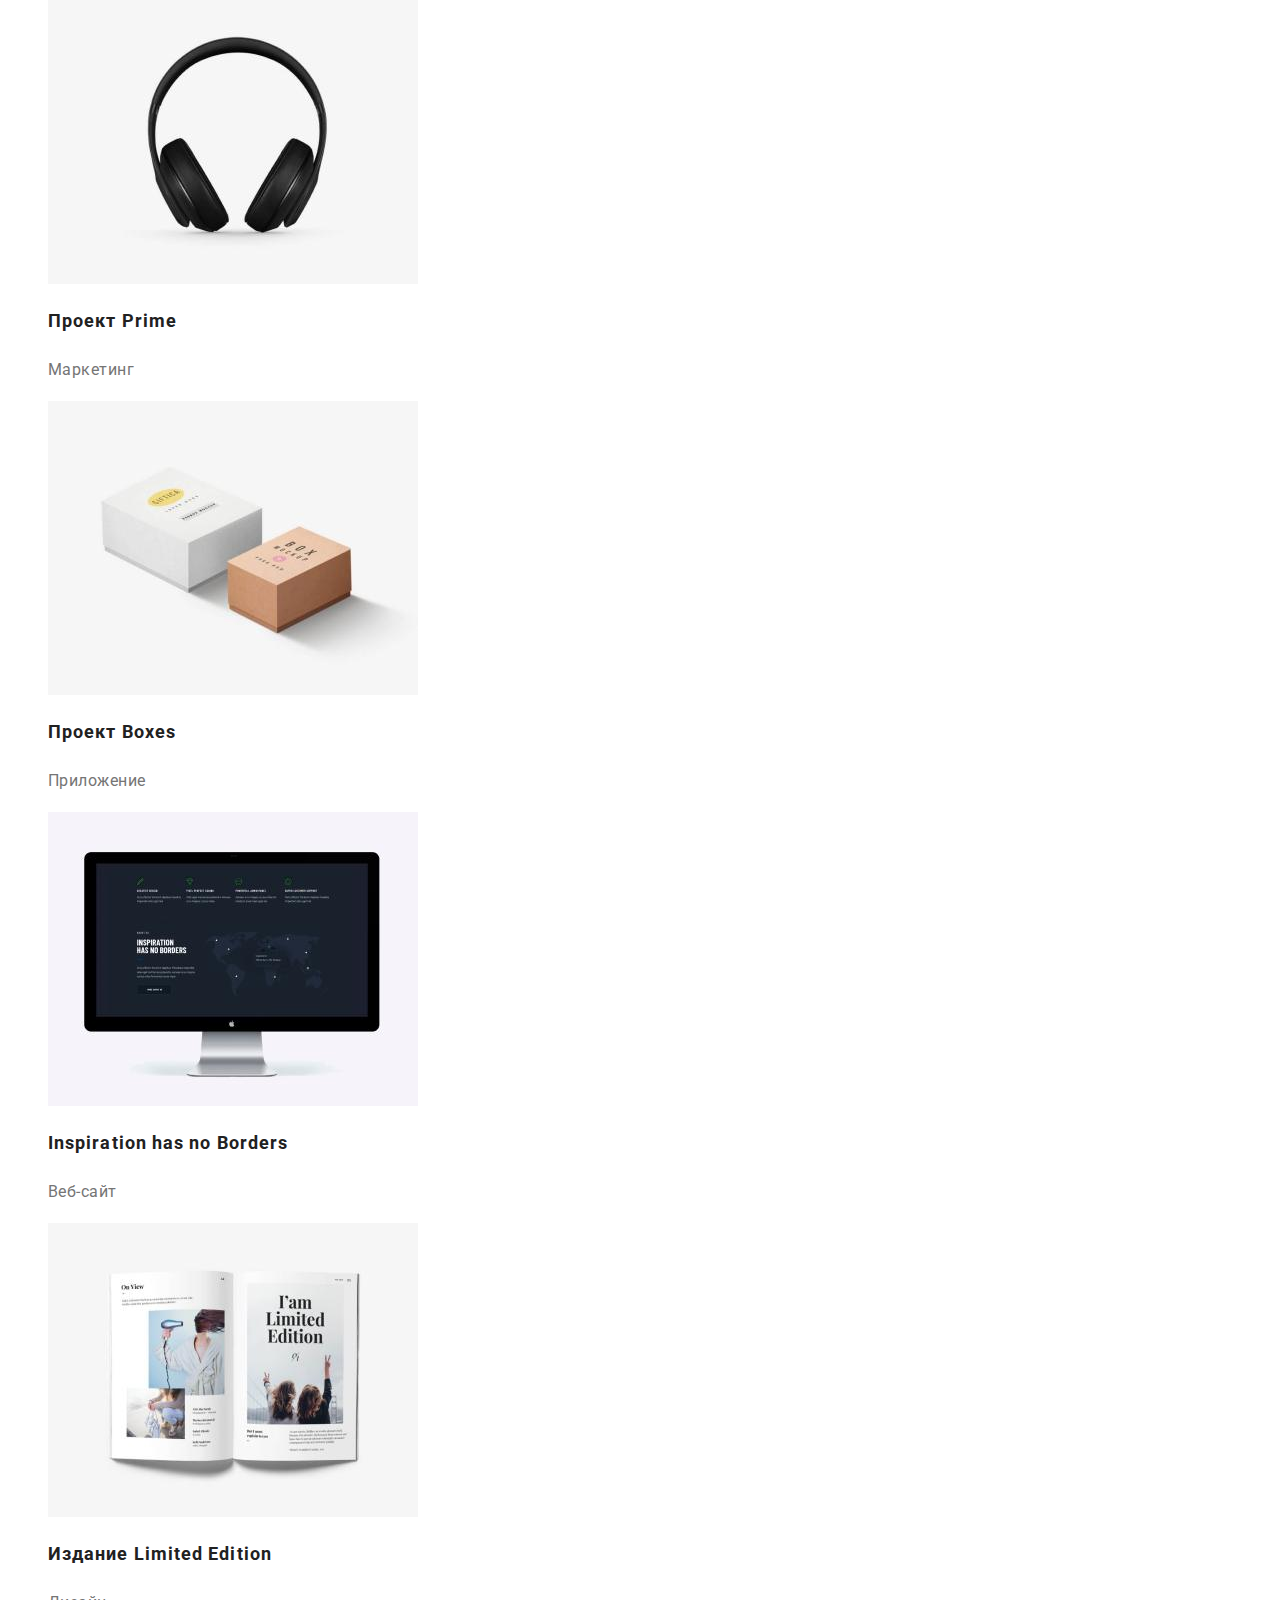
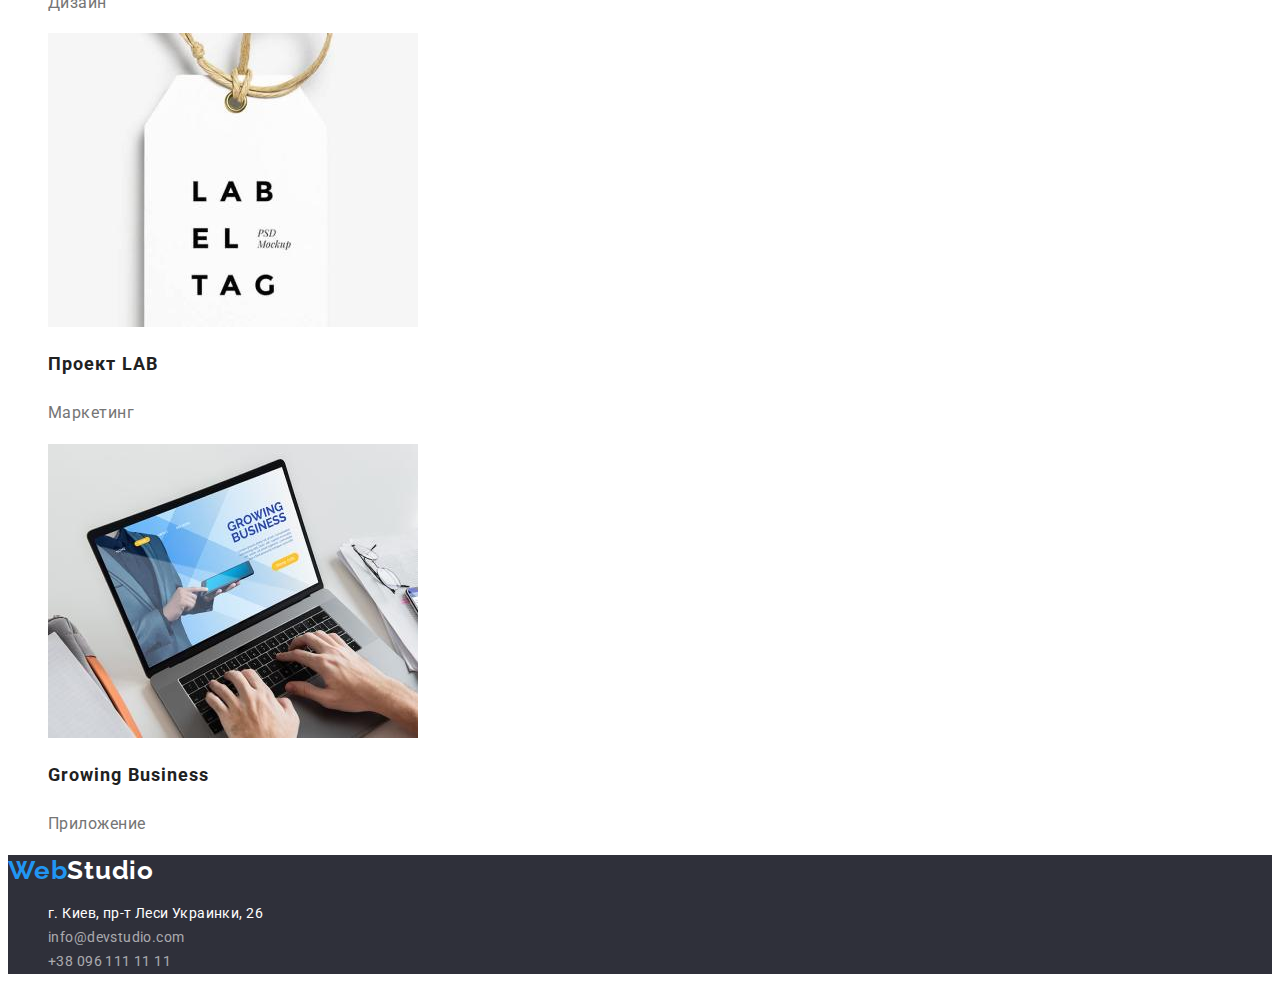
==== commit d4e74ec9: "все виправлено" ====
--- a/portfolio.html
+++ b/portfolio.html
@@ -14,16 +14,16 @@
 </head>
 
 <body>
-    <!--------------------------ШАПКА----/*Верхняя линия*/-->
+    <!------ШАПКА------>
     <header>
         <nav>
 
             <a class="link header-logo-web" href="./index.html">Web<span class="header-logo-studio">Studio</span></a>
             
             <ul class="list header-list">
-                <li class="header-item"><a class="link header-link" href="./index.html">Студия</a></li>
-                <li class="header-item"><a class="link header-link" href="./portfolio.html">Портфолио</a></li>
-                <li class="header-item"><a class="link header-link" href="">Контакты</a></li>
+                <li class="header-item"><a class="link header-link" href="./index.html" title="Студия">Студия</a></li>
+                <li class="header-item"><a class="link header-link" href="./portfolio.html" title="Портфолио">Портфолио</a></li>
+                <li class="header-item"><a class="link header-link" href="" title="Контакты">Контакты</a></li>
             </ul>
             
             </nav>
@@ -32,7 +32,7 @@
                 <li><a class="link header-mail" href="mailto:info@devstudio.com">info@devstudio.com</a></li>
                 <li><a class="link header-tel" href="tel:+380961111111">+38 096 111 11 11</a></li>
             </ul>
-<!------------------------------/* Портфолио */----------------------->
+<!-----------------------хедер----------------------->
     </header>
     
     <div>
--- a/css/styles.css
+++ b/css/styles.css
@@ -24,6 +24,7 @@
 }
 
 .header-logo-web {
+  font-family: Raleway;
   font-weight: bold;
   font-size: 26px;
   line-height: 31px;
@@ -32,6 +33,7 @@
 }
 
 .header-logo-studio {
+  font-family: Raleway;
   font-weight: bold;
   font-size: 26px;
   line-height: 31px;
@@ -141,10 +143,6 @@
   overflow: hidden;
 }
 
-.content {
-  background-color: #e5e5e5;
-}
-
 .list-text {
   font-weight: bold;
   font-size: 14px;
@@ -163,10 +161,6 @@
 }
 /* -------------------------------ЧЕМ-МИ-ЗАНИМАЕМСЯ----------------------------------- */
 
-.item {
-  background-color: #f5f4fa;
-}
-
 .item-text {
   font-weight: bold;
   font-size: 36px;
@@ -202,7 +196,7 @@
 /* --------------------СТОРІНКА-2-ПОРТФОЛИО----------------------------------------- */
 
 .list-btn {
-  font-family: Roboto;
+  font-family: inherit;
   font-style: normal;
   font-weight: 500;
   font-size: 16px;
@@ -235,6 +229,7 @@
 }
 
 .footer-logo-web {
+  font-family: Raleway;
   font-weight: bold;
   font-size: 26px;
   line-height: 31px;
@@ -243,6 +238,7 @@
 }
 
 .footer-logo-studio {
+  font-family: Raleway;
   font-weight: bold;
   font-size: 26px;
   line-height: 31px;
@@ -259,6 +255,8 @@
 }
 
 .footer-map {
+  font-family: Roboto;
+  font-style: normal;
   font-weight: normal;
   font-size: 14px;
   line-height: 1.71;
@@ -266,6 +264,11 @@
   color: #ffffff;
 }
 
+address {
+  font-family: Roboto;
+  font-style: normal;
+}
+
 .footer-list:hover {
   color: var(--accent-color);
 }
